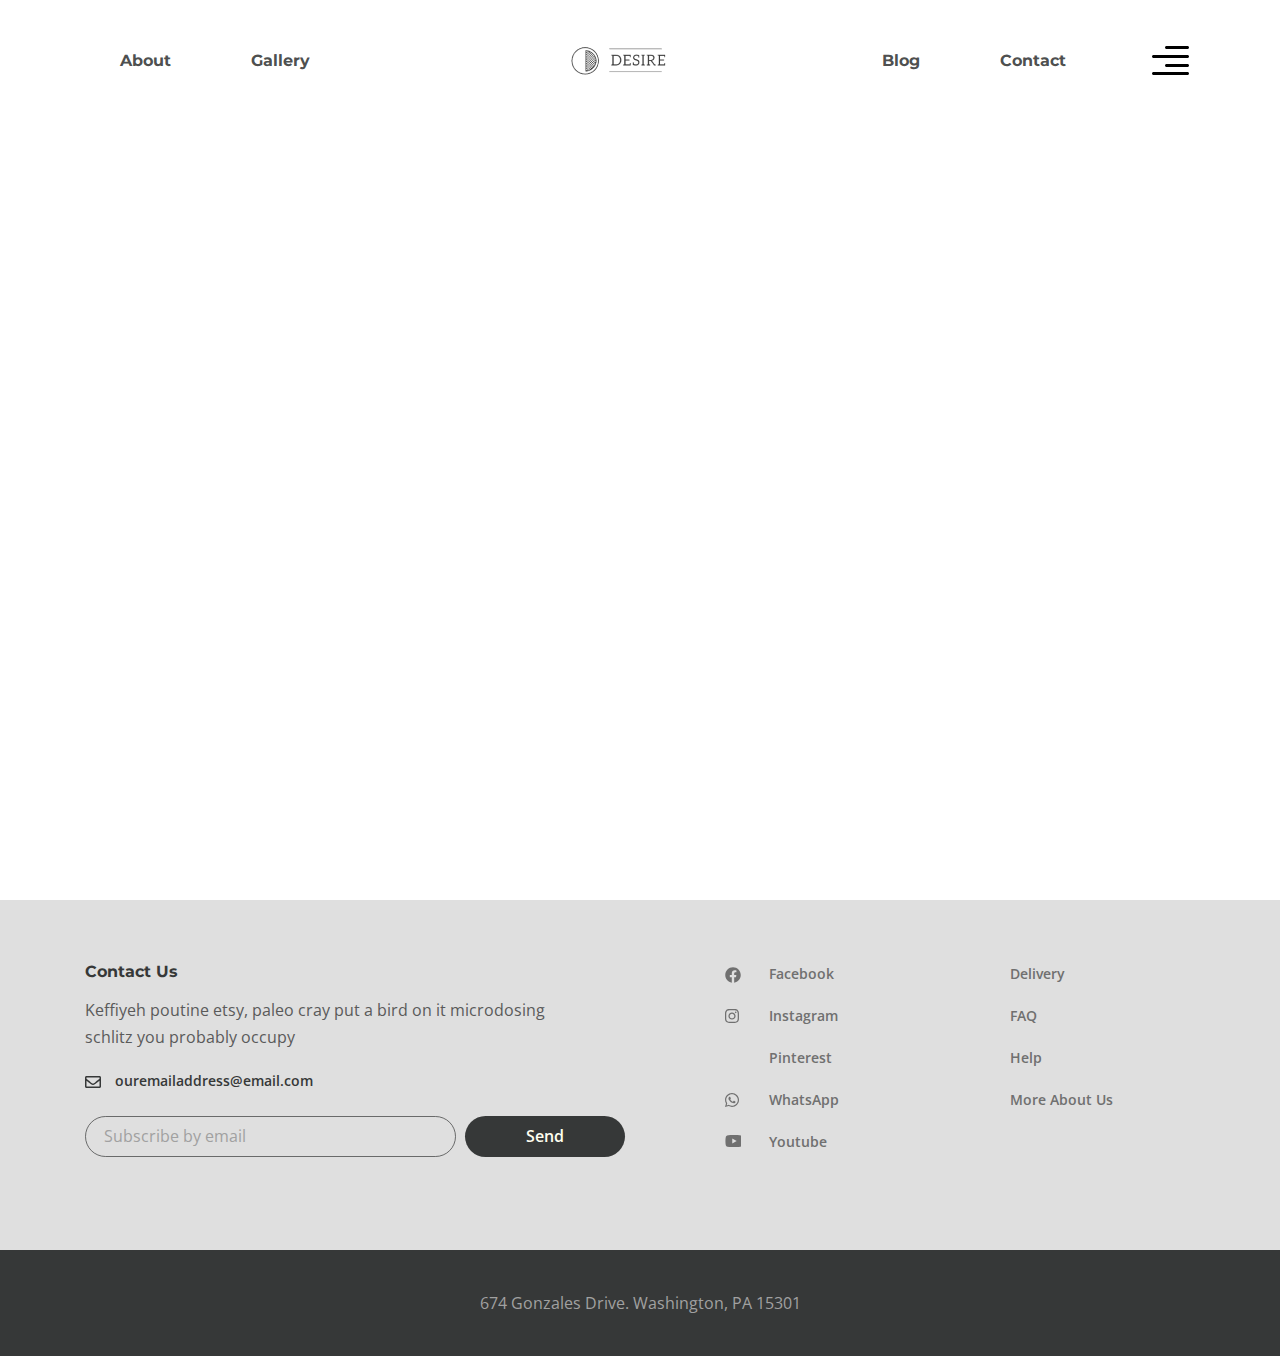
==== app/index.html @ 02b881cc "Фиксация 8 апреля 2021г" ====
<!DOCTYPE html>
<html lang="en">

<head>
  <meta charset="UTF-8">
  <meta name="viewport" content="width=device-width, initial-scale=1.0">
  <title>Document</title>
  <link rel="preconnect" href="https://fonts.gstatic.com">
  <link href="https://fonts.googleapis.com/css2?family=Montserrat:wght@700&family=Open+Sans:wght@400;600&display=swap"
    rel="stylesheet">
  <link rel="stylesheet" href="css/style.min.css">
</head>

<body>

  <div class="wrapper">
    <header class="header">
      <div class="container">
        <div class="header__inner">
          <nav class="menu">
            <ul class="menu__list">
              <li class="menu__list-item">
                <a class="menu__list-link href=""#">About</a>
              </li>
              <li class="menu__list-item">
                <a class="menu__list-link href=""#">Gallery</a>
              </li>
            </ul>
          </nav>
          <a class="logo" href="#">
            <img src="images/logo.png" alt="logo">
          </a>
          <nav class="menu">
            <ul class="menu__list">
              <li class="menu__list-item">
                <a class="menu__list-link href=""#">Blog</a>
              </li>
              <li class="menu__list-item">
                <a class="menu__list-link href=""#">Contact</a>
              </li>
            </ul>
          </nav>
          <button class="header__btn">
            <img src="images/icon_menu.svg" alt="icon menu">
          </button>
          <div class="rightside-menu">
          </div>
        </div>
      </div>
  </div>
  </header>

  <main class="main"></main>
  <footer class="footer">
    <div class="footer__content">
      <div class="container">
        <div class="footer__inner">
          <div class="footer__info">
            <h6 class="footer__info-title">
              Contact Us
            </h6>
            <p class="footer__info-text">
              Keffiyeh poutine etsy, paleo cray put a bird on it microdosing schlitz you probably occupy
            </p>
            <a class="footer__info-email" href="mailto:ouremailaddress@email.com">
              ouremailaddress@email.com
            </a>
            <form class="footer__form">
              <input class="footer__form-input" type="email" placeholder="Subscribe by email">
              <button class="footer__form-button" type="submit">Send</button>
            </form>
          </div>
          <ul class="footer__social">
            <li class="footer__social-item">
              <a class="footer__social-link footer__social-link--facebook" href="#">Facebook</a>
            </li>
            <li class="footer__social-item">
              <a class="footer__social-link footer__social-link--instagram" href="#">Instagram</a>
            </li>
            <li class="footer__social-item">
              <a class="footer__social-link footer__social-link--pinterest" href="#">Pinterest</a>
            </li>
            <li class="footer__social-item">
              <a class="footer__social-link footer__social-link--whatsapp" href="#">WhatsApp</a>
            </li>
            <li class="footer__social-item">
              <a class="footer__social-link footer__social-link--youtube" href="#">Youtube</a>
            </li>
          </ul>
          <nav class="footer__menu">
            <ul class="footer__menu-list">
              <li class="footer__menu-item">
                <a class="footer__menu-link" href="#">Delivery</a>
              </li>
              <li class="footer__menu-item">
                <a class="footer__menu-link" href="#">FAQ</a>
              </li>
              <li class="footer__menu-item">
                <a class="footer__menu-link" href="#">Help</a>
              </li>
              <li class="footer__menu-item">
                <a class="footer__menu-link" href="#">More About Us</a>
              </li>
            </ul>
          </nav>
        </div>
      </div>
    </div>
    <div class="footer__copyright">
      <div class="container">
        <p>
          674 Gonzales Drive. Washington, PA 15301
        </p>
      </div>
    </div>
  </footer>
  </div>

  <script src="js/main.min.js"></script>
</body>

</html>
---- app/css/style.min.css ----
.menu__list-link,.footer__info-title{font-family:'Montserrat', sans-serif;font-weight:700}html{-webkit-box-sizing:border-box;box-sizing:border-box}*,*::after,*::before{-webkit-box-sizing:inherit;box-sizing:inherit}ul[class],ol[class]{padding:0}body,h1,h2,h3,h4,h5,h6,p,ul,ol,li,figure,figcaption,blockquote,dl,dd{margin:0;font-size:inherit}ul[class]{list-style:none}img{max-width:100%;display:block}input,button,textarea,select{font:inherit}a{text-decoration:none}html,body{height:100%}body{font-family:'Open Sans', sans-serif;font-weight:400;font-size:16px;line-height:27px;color:#5a5a5a}.wrapper{display:-webkit-box;display:-ms-flexbox;display:flex;-webkit-box-orient:vertical;-webkit-box-direction:normal;-ms-flex-direction:column;flex-direction:column;min-height:100%}.main{-webkit-box-flex:1;-ms-flex:1 0 auto;flex:1 0 auto}.footer{-webkit-box-flex:0;-ms-flex:0 0 auto;flex:0 0 auto}.container{max-width:1140px;margin:0 auto;padding:0 15px}.header__inner{display:-webkit-box;display:-ms-flexbox;display:flex;-webkit-box-pack:justify;-ms-flex-pack:justify;justify-content:space-between;-webkit-box-align:center;-ms-flex-align:center;align-items:center;height:120px}.header__btn{background-color:transparent;border:none;cursor:pointer}.logo{margin:0 auto}.menu{padding-right:35px}.menu__list{display:-webkit-box;display:-ms-flexbox;display:flex}.menu__list-item{padding-left:35px;padding-right:45px}.menu__list-link{color:rgba(54,56,56,0.9);font-size:16px;line-height:22px}.footer__content{color:#5a5a5a;background-color:#DFDFDF;padding:60px 0 80px}.footer__inner{display:-webkit-box;display:-ms-flexbox;display:flex;-webkit-box-pack:justify;-ms-flex-pack:justify;justify-content:space-between}.footer__info{width:540px}.footer__info-title{color:#363838;margin-bottom:14px;line-height:23px}.footer__info-text{margin-bottom:16px;max-width:475px}.footer__info-email{font-weight:600;font-size:14px;color:#363838;margin-bottom:22px;padding-left:30px;display:inline-block;position:relative}.footer__info-email::before{position:absolute;content:'';background-image:url(../images/envelope.svg);background-repeat:no-repeat;top:9px;left:0;width:16px;height:16px}.footer__form{display:-webkit-box;display:-ms-flexbox;display:flex}.footer__form-input{padding:6px 10px 6px 18px;border-radius:21px;background-color:transparent;border:1px solid rgba(54,56,56,0.7);width:100%}.footer__form-input::-webkit-input-placeholder{font-family:'Open Sans' , sans-serif;font-weight:400;font-style:16px;line-height:27px;color:#a1a1a1}.footer__form-input::-moz-placeholder{font-family:'Open Sans' , sans-serif;font-weight:400;font-style:16px;line-height:27px;color:#a1a1a1}.footer__form-input:-ms-input-placeholder{font-family:'Open Sans' , sans-serif;font-weight:400;font-style:16px;line-height:27px;color:#a1a1a1}.footer__form-input::-ms-input-placeholder{font-family:'Open Sans' , sans-serif;font-weight:400;font-style:16px;line-height:27px;color:#a1a1a1}.footer__form-input::placeholder{font-family:'Open Sans' , sans-serif;font-weight:400;font-style:16px;line-height:27px;color:#a1a1a1}.footer__form-button{background-color:#363838;border:none;color:#FFFFF0;border-radius:21px;font-weight:600;padding:6px 12px;min-width:160px;margin-left:9px;cursor:pointer}.footer__social{width:125px;margin-right:auto;margin-left:100px}.footer__social-item,.footer__menu-item{margin-bottom:15px;font-weight:600;font-size:14px;color:#707070}.footer__social-link,.footer__menu-link{color:#707070}.footer__social-link{padding-left:44px;position:relative}.footer__social-link::before{position:absolute;content:'';left:0;top:3px;width:16px;height:16px;background-repeat:no-repeat}.footer__social-link--facebook::before{background-image:url(../images/facebook.svg)}.footer__social-link--instagram::before{background-image:url(../images/instagram.svg)}.footer__social-link--pinterest::before{background-image:url(../images/pinterest.svg)}.footer__social-link--whatsapp::before{background-image:url(../images/whatsapp.svg)}.footer__social-link--youtube::before{background-image:url(../images/youtube.svg)}.footer__menu{margin-right:60px;width:125px}.footer__copyright{background-color:#363838;color:#a1a1a1;text-align:center;padding:42px 0px 41px;margin-bottom:14px;line-height:23px}
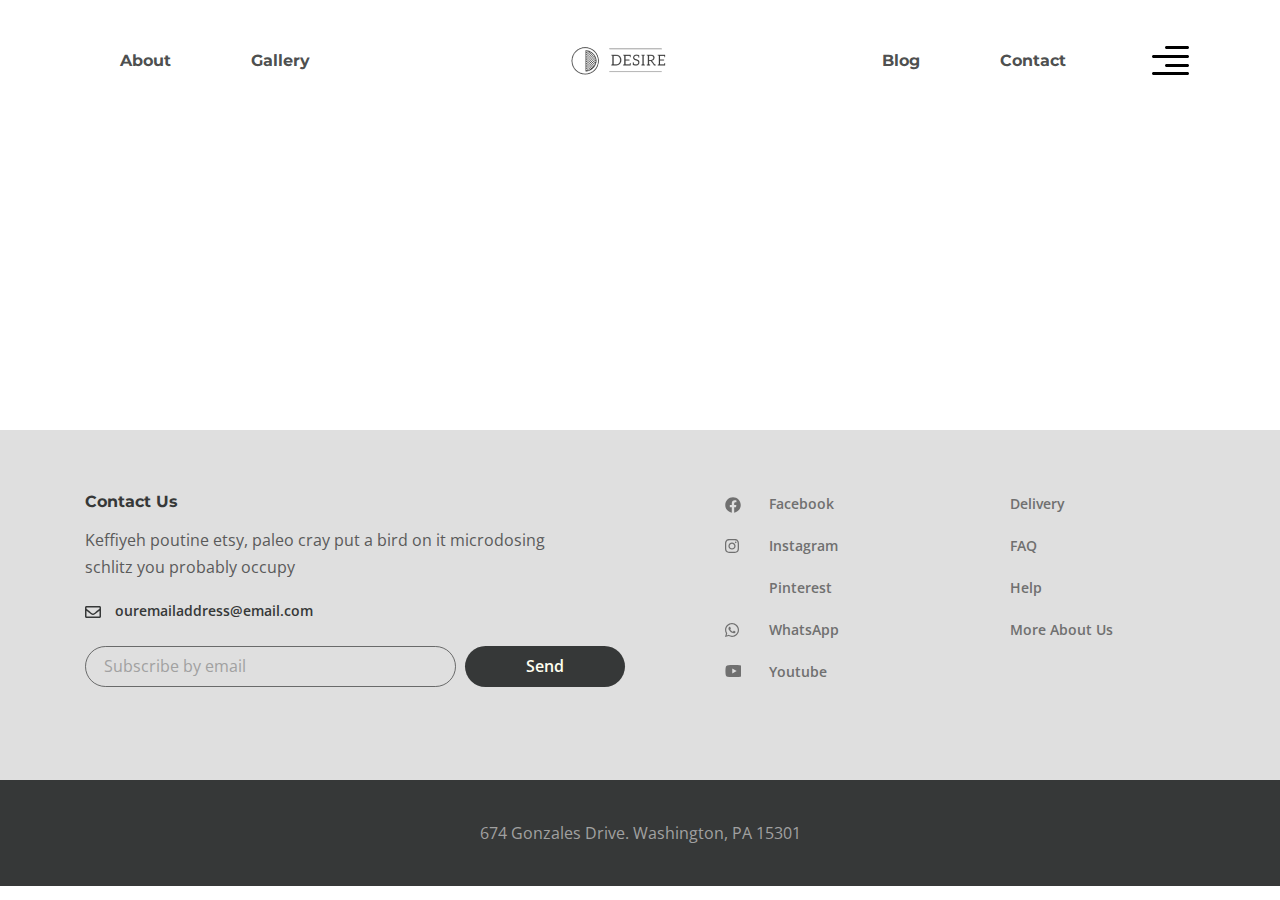
==== commit fa45b181: "Пошел сидеть с детьми" ====
--- a/app/index.html
+++ b/app/index.html
@@ -43,80 +43,97 @@
           <button class="header__btn">
             <img src="images/icon_menu.svg" alt="icon menu">
           </button>
-          <div class="rightside-menu">
+          <div class="rightside-menu rightside-menu--close">
+            <button class="rightside-menu__close">
+              <img src="images/Close.svg" alt="">
+            </button>
+            <div class="rightside-menu__content">
+              <a class="rightside-menu__logo" href="">
+                <img src="/images/logo-big.png" alt="">
+              </a>
+              <h4 class="rightside-menu__title">
+                Furniture for life
+              </h4>
+              <p class="rightside-menu__text">
+                Sustainable hot chicken skateboard, dreamcatcher meggings actually squid. Slow-carb everyday carry +1
+                art party microdosing, put a bird on it brooklyn
+              </p>
+              <img class="rightside-menu__image" src="images/rightside-img-armchair.jpg" alt="images">
+            </div>
           </div>
         </div>
       </div>
-  </div>
-  </header>
 
-  <main class="main"></main>
-  <footer class="footer">
-    <div class="footer__content">
-      <div class="container">
-        <div class="footer__inner">
-          <div class="footer__info">
-            <h6 class="footer__info-title">
-              Contact Us
-            </h6>
-            <p class="footer__info-text">
-              Keffiyeh poutine etsy, paleo cray put a bird on it microdosing schlitz you probably occupy
-            </p>
-            <a class="footer__info-email" href="mailto:ouremailaddress@email.com">
-              ouremailaddress@email.com
-            </a>
-            <form class="footer__form">
-              <input class="footer__form-input" type="email" placeholder="Subscribe by email">
-              <button class="footer__form-button" type="submit">Send</button>
-            </form>
-          </div>
-          <ul class="footer__social">
-            <li class="footer__social-item">
-              <a class="footer__social-link footer__social-link--facebook" href="#">Facebook</a>
-            </li>
-            <li class="footer__social-item">
-              <a class="footer__social-link footer__social-link--instagram" href="#">Instagram</a>
-            </li>
-            <li class="footer__social-item">
-              <a class="footer__social-link footer__social-link--pinterest" href="#">Pinterest</a>
-            </li>
-            <li class="footer__social-item">
-              <a class="footer__social-link footer__social-link--whatsapp" href="#">WhatsApp</a>
-            </li>
-            <li class="footer__social-item">
-              <a class="footer__social-link footer__social-link--youtube" href="#">Youtube</a>
-            </li>
-          </ul>
-          <nav class="footer__menu">
-            <ul class="footer__menu-list">
-              <li class="footer__menu-item">
-                <a class="footer__menu-link" href="#">Delivery</a>
+    </header>
+
+    <main class="main"></main>
+    <footer class="footer">
+      <div class="footer__content">
+        <div class="container">
+          <div class="footer__inner">
+            <div class="footer__info">
+              <h6 class="footer__info-title">
+                Contact Us
+              </h6>
+              <p class="footer__info-text">
+                Keffiyeh poutine etsy, paleo cray put a bird on it microdosing schlitz you probably occupy
+              </p>
+              <a class="footer__info-email" href="mailto:ouremailaddress@email.com">
+                ouremailaddress@email.com
+              </a>
+              <form class="footer__form">
+                <input class="footer__form-input" type="email" placeholder="Subscribe by email">
+                <button class="footer__form-button" type="submit">Send</button>
+              </form>
+            </div>
+            <ul class="footer__social">
+              <li class="footer__social-item">
+                <a class="footer__social-link footer__social-link--facebook" href="#">Facebook</a>
               </li>
-              <li class="footer__menu-item">
-                <a class="footer__menu-link" href="#">FAQ</a>
+              <li class="footer__social-item">
+                <a class="footer__social-link footer__social-link--instagram" href="#">Instagram</a>
               </li>
-              <li class="footer__menu-item">
-                <a class="footer__menu-link" href="#">Help</a>
+              <li class="footer__social-item">
+                <a class="footer__social-link footer__social-link--pinterest" href="#">Pinterest</a>
               </li>
-              <li class="footer__menu-item">
-                <a class="footer__menu-link" href="#">More About Us</a>
+              <li class="footer__social-item">
+                <a class="footer__social-link footer__social-link--whatsapp" href="#">WhatsApp</a>
+              </li>
+              <li class="footer__social-item">
+                <a class="footer__social-link footer__social-link--youtube" href="#">Youtube</a>
               </li>
             </ul>
-          </nav>
+            <nav class="footer__menu">
+              <ul class="footer__menu-list">
+                <li class="footer__menu-item">
+                  <a class="footer__menu-link" href="#">Delivery</a>
+                </li>
+                <li class="footer__menu-item">
+                  <a class="footer__menu-link" href="#">FAQ</a>
+                </li>
+                <li class="footer__menu-item">
+                  <a class="footer__menu-link" href="#">Help</a>
+                </li>
+                <li class="footer__menu-item">
+                  <a class="footer__menu-link" href="#">More About Us</a>
+                </li>
+              </ul>
+            </nav>
+          </div>
         </div>
       </div>
-    </div>
-    <div class="footer__copyright">
-      <div class="container">
-        <p>
-          674 Gonzales Drive. Washington, PA 15301
-        </p>
+      <div class="footer__copyright">
+        <div class="container">
+          <p>
+            674 Gonzales Drive. Washington, PA 15301
+          </p>
+        </div>
       </div>
-    </div>
-  </footer>
+    </footer>
   </div>
 
   <script src="js/main.min.js"></script>
+  </div>
 </body>
 
 </html>--- a/app/css/style.min.css
+++ b/app/css/style.min.css
@@ -1 +1 @@
-.menu__list-link,.footer__info-title{font-family:'Montserrat', sans-serif;font-weight:700}html{-webkit-box-sizing:border-box;box-sizing:border-box}*,*::after,*::before{-webkit-box-sizing:inherit;box-sizing:inherit}ul[class],ol[class]{padding:0}body,h1,h2,h3,h4,h5,h6,p,ul,ol,li,figure,figcaption,blockquote,dl,dd{margin:0;font-size:inherit}ul[class]{list-style:none}img{max-width:100%;display:block}input,button,textarea,select{font:inherit}a{text-decoration:none}html,body{height:100%}body{font-family:'Open Sans', sans-serif;font-weight:400;font-size:16px;line-height:27px;color:#5a5a5a}.wrapper{display:-webkit-box;display:-ms-flexbox;display:flex;-webkit-box-orient:vertical;-webkit-box-direction:normal;-ms-flex-direction:column;flex-direction:column;min-height:100%}.main{-webkit-box-flex:1;-ms-flex:1 0 auto;flex:1 0 auto}.footer{-webkit-box-flex:0;-ms-flex:0 0 auto;flex:0 0 auto}.container{max-width:1140px;margin:0 auto;padding:0 15px}.header__inner{display:-webkit-box;display:-ms-flexbox;display:flex;-webkit-box-pack:justify;-ms-flex-pack:justify;justify-content:space-between;-webkit-box-align:center;-ms-flex-align:center;align-items:center;height:120px}.header__btn{background-color:transparent;border:none;cursor:pointer}.logo{margin:0 auto}.menu{padding-right:35px}.menu__list{display:-webkit-box;display:-ms-flexbox;display:flex}.menu__list-item{padding-left:35px;padding-right:45px}.menu__list-link{color:rgba(54,56,56,0.9);font-size:16px;line-height:22px}.footer__content{color:#5a5a5a;background-color:#DFDFDF;padding:60px 0 80px}.footer__inner{display:-webkit-box;display:-ms-flexbox;display:flex;-webkit-box-pack:justify;-ms-flex-pack:justify;justify-content:space-between}.footer__info{width:540px}.footer__info-title{color:#363838;margin-bottom:14px;line-height:23px}.footer__info-text{margin-bottom:16px;max-width:475px}.footer__info-email{font-weight:600;font-size:14px;color:#363838;margin-bottom:22px;padding-left:30px;display:inline-block;position:relative}.footer__info-email::before{position:absolute;content:'';background-image:url(../images/envelope.svg);background-repeat:no-repeat;top:9px;left:0;width:16px;height:16px}.footer__form{display:-webkit-box;display:-ms-flexbox;display:flex}.footer__form-input{padding:6px 10px 6px 18px;border-radius:21px;background-color:transparent;border:1px solid rgba(54,56,56,0.7);width:100%}.footer__form-input::-webkit-input-placeholder{font-family:'Open Sans' , sans-serif;font-weight:400;font-style:16px;line-height:27px;color:#a1a1a1}.footer__form-input::-moz-placeholder{font-family:'Open Sans' , sans-serif;font-weight:400;font-style:16px;line-height:27px;color:#a1a1a1}.footer__form-input:-ms-input-placeholder{font-family:'Open Sans' , sans-serif;font-weight:400;font-style:16px;line-height:27px;color:#a1a1a1}.footer__form-input::-ms-input-placeholder{font-family:'Open Sans' , sans-serif;font-weight:400;font-style:16px;line-height:27px;color:#a1a1a1}.footer__form-input::placeholder{font-family:'Open Sans' , sans-serif;font-weight:400;font-style:16px;line-height:27px;color:#a1a1a1}.footer__form-button{background-color:#363838;border:none;color:#FFFFF0;border-radius:21px;font-weight:600;padding:6px 12px;min-width:160px;margin-left:9px;cursor:pointer}.footer__social{width:125px;margin-right:auto;margin-left:100px}.footer__social-item,.footer__menu-item{margin-bottom:15px;font-weight:600;font-size:14px;color:#707070}.footer__social-link,.footer__menu-link{color:#707070}.footer__social-link{padding-left:44px;position:relative}.footer__social-link::before{position:absolute;content:'';left:0;top:3px;width:16px;height:16px;background-repeat:no-repeat}.footer__social-link--facebook::before{background-image:url(../images/facebook.svg)}.footer__social-link--instagram::before{background-image:url(../images/instagram.svg)}.footer__social-link--pinterest::before{background-image:url(../images/pinterest.svg)}.footer__social-link--whatsapp::before{background-image:url(../images/whatsapp.svg)}.footer__social-link--youtube::before{background-image:url(../images/youtube.svg)}.footer__menu{margin-right:60px;width:125px}.footer__copyright{background-color:#363838;color:#a1a1a1;text-align:center;padding:42px 0px 41px;margin-bottom:14px;line-height:23px}
+.menu__list-link,.footer__info-title,.rightside-menu__title{font-family:'Montserrat', sans-serif;font-weight:700}html{-webkit-box-sizing:border-box;box-sizing:border-box}*,*::after,*::before{-webkit-box-sizing:inherit;box-sizing:inherit}ul[class],ol[class]{padding:0}body,h1,h2,h3,h4,h5,h6,p,ul,ol,li,figure,figcaption,blockquote,dl,dd{margin:0;font-size:inherit}ul[class]{list-style:none}img{max-width:100%;display:block}input,button,textarea,select{font:inherit}a{text-decoration:none}html,body{height:100%}body{font-family:'Open Sans', sans-serif;font-weight:400;font-size:16px;line-height:27px;color:#5a5a5a;overflow-x:hidden;min-width:320px}.wrapper{display:-webkit-box;display:-ms-flexbox;display:flex;-webkit-box-orient:vertical;-webkit-box-direction:normal;-ms-flex-direction:column;flex-direction:column;min-height:100%}.main{-webkit-box-flex:1;-ms-flex:1 0 auto;flex:1 0 auto}.footer{-webkit-box-flex:0;-ms-flex:0 0 auto;flex:0 0 auto}.container{max-width:1140px;margin:0 auto;padding:0 15px}.header__inner{display:-webkit-box;display:-ms-flexbox;display:flex;-webkit-box-pack:justify;-ms-flex-pack:justify;justify-content:space-between;-webkit-box-align:center;-ms-flex-align:center;align-items:center;height:120px}.header__btn{background-color:transparent;border:none;cursor:pointer}.logo{margin:0 auto}.menu{padding-right:35px}.menu__list{display:-webkit-box;display:-ms-flexbox;display:flex}.menu__list-item{padding-left:35px;padding-right:45px}.menu__list-link{color:rgba(54,56,56,0.9);font-size:16px;line-height:22px}.footer__content{color:#5a5a5a;background-color:#DFDFDF;padding:60px 0 80px}.footer__inner{display:-webkit-box;display:-ms-flexbox;display:flex;-webkit-box-pack:justify;-ms-flex-pack:justify;justify-content:space-between}.footer__info{width:540px}.footer__info-title{color:#363838;margin-bottom:14px;line-height:23px}.footer__info-text{margin-bottom:16px;max-width:475px}.footer__info-email{font-weight:600;font-size:14px;color:#363838;margin-bottom:22px;padding-left:30px;display:inline-block;position:relative}.footer__info-email::before{position:absolute;content:'';background-image:url(../images/envelope.svg);background-repeat:no-repeat;top:9px;left:0;width:16px;height:16px}.footer__form{display:-webkit-box;display:-ms-flexbox;display:flex}.footer__form-input{padding:6px 10px 6px 18px;border-radius:21px;background-color:transparent;border:1px solid rgba(54,56,56,0.7);width:100%}.footer__form-input::-webkit-input-placeholder{font-family:'Open Sans' , sans-serif;font-weight:400;font-style:16px;line-height:27px;color:#a1a1a1}.footer__form-input::-moz-placeholder{font-family:'Open Sans' , sans-serif;font-weight:400;font-style:16px;line-height:27px;color:#a1a1a1}.footer__form-input:-ms-input-placeholder{font-family:'Open Sans' , sans-serif;font-weight:400;font-style:16px;line-height:27px;color:#a1a1a1}.footer__form-input::-ms-input-placeholder{font-family:'Open Sans' , sans-serif;font-weight:400;font-style:16px;line-height:27px;color:#a1a1a1}.footer__form-input::placeholder{font-family:'Open Sans' , sans-serif;font-weight:400;font-style:16px;line-height:27px;color:#a1a1a1}.footer__form-button{background-color:#363838;border:none;color:#FFFFF0;border-radius:21px;font-weight:600;padding:6px 12px;min-width:160px;margin-left:9px;cursor:pointer}.footer__social{width:125px;margin-right:auto;margin-left:100px}.footer__social-item,.footer__menu-item{margin-bottom:15px;font-weight:600;font-size:14px;color:#707070}.footer__social-link,.footer__menu-link{color:#707070}.footer__social-link{padding-left:44px;position:relative}.footer__social-link::before{position:absolute;content:'';left:0;top:3px;width:16px;height:16px;background-repeat:no-repeat}.footer__social-link--facebook::before{background-image:url(../images/facebook.svg)}.footer__social-link--instagram::before{background-image:url(../images/instagram.svg)}.footer__social-link--pinterest::before{background-image:url(../images/pinterest.svg)}.footer__social-link--whatsapp::before{background-image:url(../images/whatsapp.svg)}.footer__social-link--youtube::before{background-image:url(../images/youtube.svg)}.footer__menu{margin-right:60px;width:125px}.footer__copyright{background-color:#363838;color:#a1a1a1;text-align:center;padding:42px 0px 41px;margin-bottom:14px;line-height:23px}.rightside-menu{position:absolute;right:0;top:0;bottom:0;max-width:694px;width:100%;background-color:#fff;padding-top:40px}.rightside-menu.rightside-menu--close{-webkit-transform:translateX(100%);-ms-transform:translateX(100%);transform:translateX(100%)}.rightside-menu__close{background-color:transparent;border:none;padding:0;cursor:pointer;margin-left:50px;margin-bottom:60px}.rightside-menu__content{text-align:center;max-width:485px;margin:0 auto}.rightside-menu__logo{display:inline-block;margin-bottom:40px}.rightside-menu__title{color:#363838;font-size:36px;line-height:51px}.rightside-menu__text{margin-bottom:75px}.rightside-menu__image{max-width:485px}
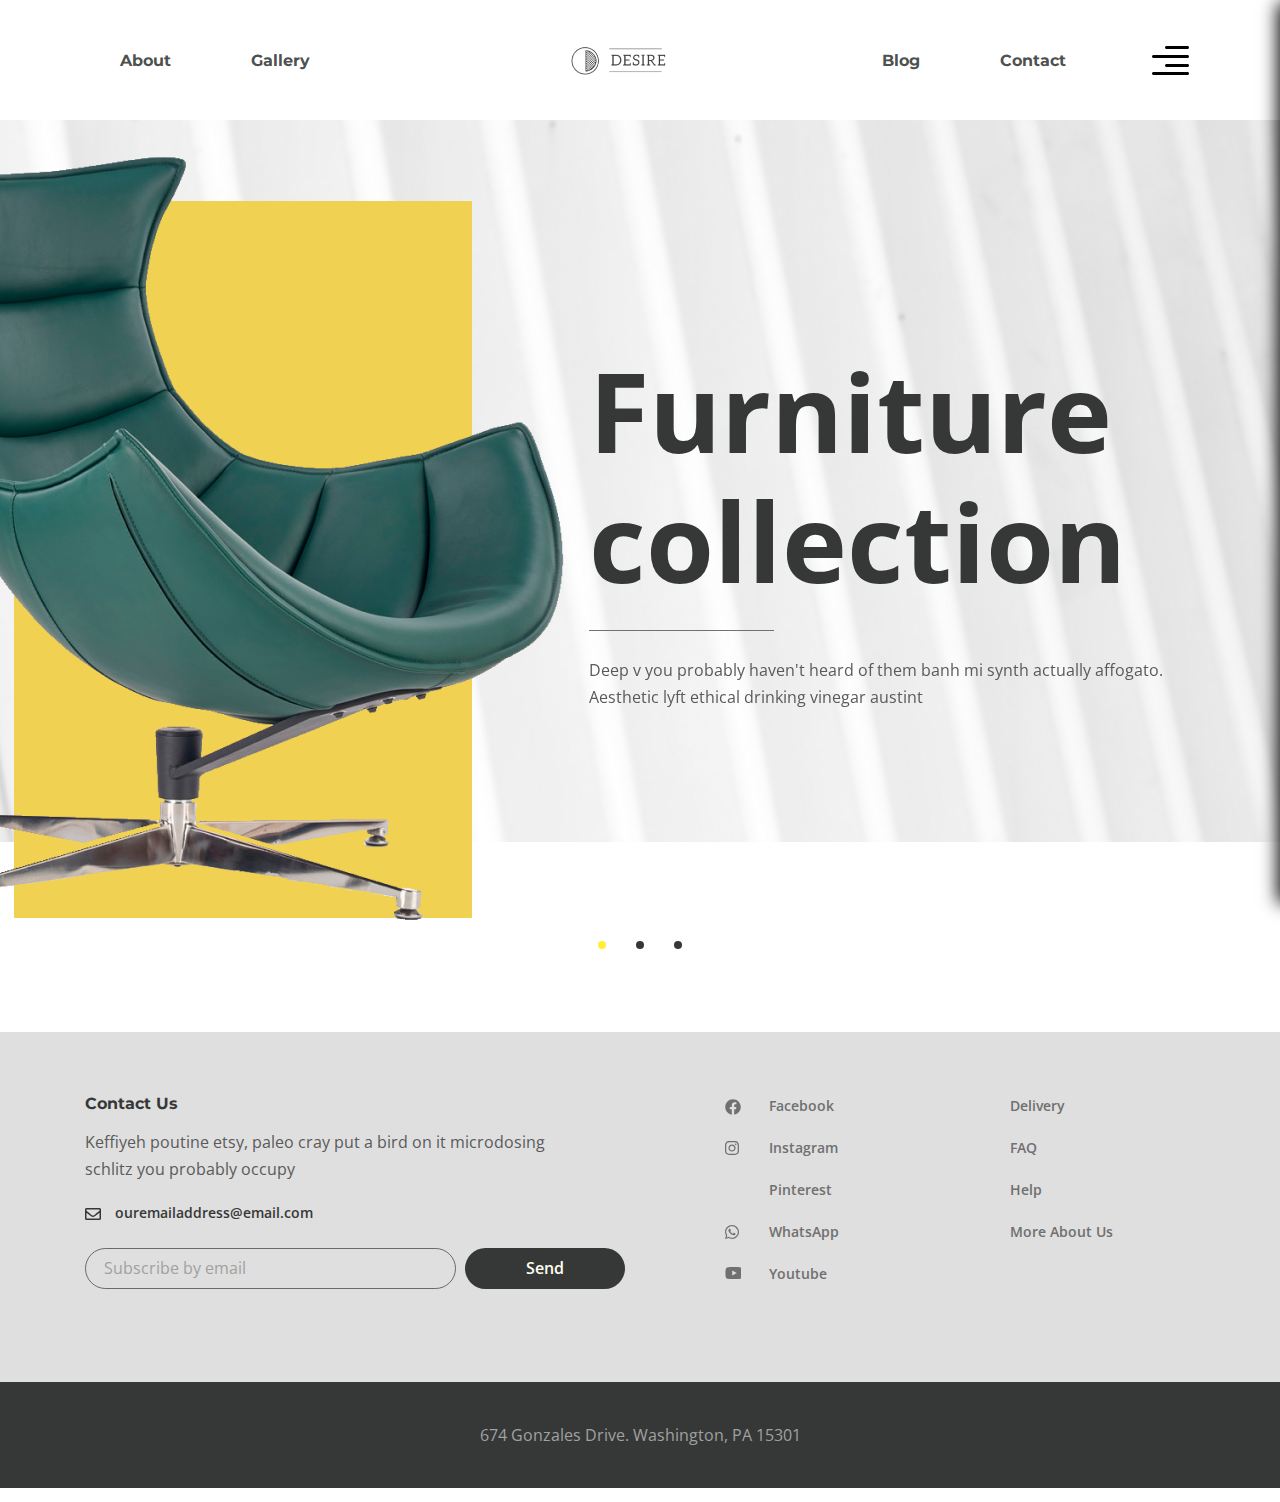
==== commit 153d9be5: "Блок top со слайдером" ====
--- a/app/index.html
+++ b/app/index.html
@@ -58,7 +58,7 @@
                 Sustainable hot chicken skateboard, dreamcatcher meggings actually squid. Slow-carb everyday carry +1
                 art party microdosing, put a bird on it brooklyn
               </p>
-              <img class="rightside-menu__image" src="images/rightside-img-armchair.jpg" alt="images">
+              <img class="rightside-menu__image" src="images/content/rightside-img-armchair.jpg" alt="images">
             </div>
           </div>
         </div>
@@ -66,7 +66,62 @@
 
     </header>
 
-    <main class="main"></main>
+    <main class="main">
+      <section class="top">
+        <!-- <div class="container"> -->
+        <div class="top__inner">
+          <div class="top__slider">
+
+            <div class="top__slider-item">
+
+              <img class="top__slider-img" src="images/content/Slider-img.png" alt="images">
+              <div class="top__slider-info">
+                <h2 class="top__slider-title">
+                  Furniture collection
+                </h2>
+                <p class="top__slider-text">
+                  Deep v you probably haven't heard of them banh mi synth actually affogato. Aesthetic lyft ethical
+                  drinking vinegar austint
+                </p>
+
+              </div>
+            </div>
+
+            <div class="top__slider-item">
+
+              <img class="top__slider-img" src="images/content/Slider-img.png" alt="images">
+              <div class="top__slider-info">
+                <h2 class="top__slider-title">
+                  Furniture collection
+                </h2>
+                <p class="top__slider-text">
+                  Deep v you probably haven't heard of them banh mi synth actually affogato. Aesthetic lyft ethical
+                  drinking vinegar austint
+                </p>
+
+              </div>
+            </div>
+
+            <div class="top__slider-item">
+
+              <img class="top__slider-img" src="images/content/Slider-img.png" alt="images">
+              <div class="top__slider-info">
+                <h2 class="top__slider-title">
+                  Furniture collection
+                </h2>
+                <p class="top__slider-text">
+                  Deep v you probably haven't heard of them banh mi synth actually affogato. Aesthetic lyft ethical
+                  drinking vinegar austint
+                </p>
+
+              </div>
+            </div>
+
+          </div>
+        </div>
+        <!-- </div> -->
+      </section>
+    </main>
     <footer class="footer">
       <div class="footer__content">
         <div class="container">
--- a/app/css/style.min.css
+++ b/app/css/style.min.css
@@ -1 +1 @@
-.menu__list-link,.footer__info-title,.rightside-menu__title{font-family:'Montserrat', sans-serif;font-weight:700}html{-webkit-box-sizing:border-box;box-sizing:border-box}*,*::after,*::before{-webkit-box-sizing:inherit;box-sizing:inherit}ul[class],ol[class]{padding:0}body,h1,h2,h3,h4,h5,h6,p,ul,ol,li,figure,figcaption,blockquote,dl,dd{margin:0;font-size:inherit}ul[class]{list-style:none}img{max-width:100%;display:block}input,button,textarea,select{font:inherit}a{text-decoration:none}html,body{height:100%}body{font-family:'Open Sans', sans-serif;font-weight:400;font-size:16px;line-height:27px;color:#5a5a5a;overflow-x:hidden;min-width:320px}.wrapper{display:-webkit-box;display:-ms-flexbox;display:flex;-webkit-box-orient:vertical;-webkit-box-direction:normal;-ms-flex-direction:column;flex-direction:column;min-height:100%}.main{-webkit-box-flex:1;-ms-flex:1 0 auto;flex:1 0 auto}.footer{-webkit-box-flex:0;-ms-flex:0 0 auto;flex:0 0 auto}.container{max-width:1140px;margin:0 auto;padding:0 15px}.header__inner{display:-webkit-box;display:-ms-flexbox;display:flex;-webkit-box-pack:justify;-ms-flex-pack:justify;justify-content:space-between;-webkit-box-align:center;-ms-flex-align:center;align-items:center;height:120px}.header__btn{background-color:transparent;border:none;cursor:pointer}.logo{margin:0 auto}.menu{padding-right:35px}.menu__list{display:-webkit-box;display:-ms-flexbox;display:flex}.menu__list-item{padding-left:35px;padding-right:45px}.menu__list-link{color:rgba(54,56,56,0.9);font-size:16px;line-height:22px}.footer__content{color:#5a5a5a;background-color:#DFDFDF;padding:60px 0 80px}.footer__inner{display:-webkit-box;display:-ms-flexbox;display:flex;-webkit-box-pack:justify;-ms-flex-pack:justify;justify-content:space-between}.footer__info{width:540px}.footer__info-title{color:#363838;margin-bottom:14px;line-height:23px}.footer__info-text{margin-bottom:16px;max-width:475px}.footer__info-email{font-weight:600;font-size:14px;color:#363838;margin-bottom:22px;padding-left:30px;display:inline-block;position:relative}.footer__info-email::before{position:absolute;content:'';background-image:url(../images/envelope.svg);background-repeat:no-repeat;top:9px;left:0;width:16px;height:16px}.footer__form{display:-webkit-box;display:-ms-flexbox;display:flex}.footer__form-input{padding:6px 10px 6px 18px;border-radius:21px;background-color:transparent;border:1px solid rgba(54,56,56,0.7);width:100%}.footer__form-input::-webkit-input-placeholder{font-family:'Open Sans' , sans-serif;font-weight:400;font-style:16px;line-height:27px;color:#a1a1a1}.footer__form-input::-moz-placeholder{font-family:'Open Sans' , sans-serif;font-weight:400;font-style:16px;line-height:27px;color:#a1a1a1}.footer__form-input:-ms-input-placeholder{font-family:'Open Sans' , sans-serif;font-weight:400;font-style:16px;line-height:27px;color:#a1a1a1}.footer__form-input::-ms-input-placeholder{font-family:'Open Sans' , sans-serif;font-weight:400;font-style:16px;line-height:27px;color:#a1a1a1}.footer__form-input::placeholder{font-family:'Open Sans' , sans-serif;font-weight:400;font-style:16px;line-height:27px;color:#a1a1a1}.footer__form-button{background-color:#363838;border:none;color:#FFFFF0;border-radius:21px;font-weight:600;padding:6px 12px;min-width:160px;margin-left:9px;cursor:pointer}.footer__social{width:125px;margin-right:auto;margin-left:100px}.footer__social-item,.footer__menu-item{margin-bottom:15px;font-weight:600;font-size:14px;color:#707070}.footer__social-link,.footer__menu-link{color:#707070}.footer__social-link{padding-left:44px;position:relative}.footer__social-link::before{position:absolute;content:'';left:0;top:3px;width:16px;height:16px;background-repeat:no-repeat}.footer__social-link--facebook::before{background-image:url(../images/facebook.svg)}.footer__social-link--instagram::before{background-image:url(../images/instagram.svg)}.footer__social-link--pinterest::before{background-image:url(../images/pinterest.svg)}.footer__social-link--whatsapp::before{background-image:url(../images/whatsapp.svg)}.footer__social-link--youtube::before{background-image:url(../images/youtube.svg)}.footer__menu{margin-right:60px;width:125px}.footer__copyright{background-color:#363838;color:#a1a1a1;text-align:center;padding:42px 0px 41px;margin-bottom:14px;line-height:23px}.rightside-menu{position:absolute;right:0;top:0;bottom:0;max-width:694px;width:100%;background-color:#fff;padding-top:40px}.rightside-menu.rightside-menu--close{-webkit-transform:translateX(100%);-ms-transform:translateX(100%);transform:translateX(100%)}.rightside-menu__close{background-color:transparent;border:none;padding:0;cursor:pointer;margin-left:50px;margin-bottom:60px}.rightside-menu__content{text-align:center;max-width:485px;margin:0 auto}.rightside-menu__logo{display:inline-block;margin-bottom:40px}.rightside-menu__title{color:#363838;font-size:36px;line-height:51px}.rightside-menu__text{margin-bottom:75px}.rightside-menu__image{max-width:485px}
+.menu__list-link,.footer__info-title,.rightside-menu__title{font-family:'Montserrat', sans-serif;font-weight:700}html{-webkit-box-sizing:border-box;box-sizing:border-box}*,*::after,*::before{-webkit-box-sizing:inherit;box-sizing:inherit}ul[class],ol[class]{padding:0}body,h1,h2,h3,h4,h5,h6,p,ul,ol,li,figure,figcaption,blockquote,dl,dd{margin:0;font-size:inherit}ul[class]{list-style:none}img{max-width:100%;display:block}input,button,textarea,select{font:inherit}a{text-decoration:none}.slick-slider{position:relative;display:block;-webkit-box-sizing:border-box;box-sizing:border-box;-webkit-touch-callout:none;-webkit-user-select:none;-moz-user-select:none;-ms-user-select:none;user-select:none;-ms-touch-action:pan-y;touch-action:pan-y;-webkit-tap-highlight-color:transparent}.slick-list{position:relative;overflow:hidden;display:block;margin:0;padding:0}.slick-list:focus{outline:none}.slick-list.dragging{cursor:pointer;cursor:hand}.slick-slider .slick-track,.slick-slider .slick-list{-webkit-transform:translate3d(0, 0, 0);-ms-transform:translate3d(0, 0, 0);transform:translate3d(0, 0, 0)}.slick-track{position:relative;left:0;top:0;display:block;margin-left:auto;margin-right:auto}.slick-track:before,.slick-track:after{content:"";display:table}.slick-track:after{clear:both}.slick-loading .slick-track{visibility:hidden}.slick-slide{float:left;height:100%;min-height:1px;display:none}[dir="rtl"] .slick-slide{float:right}.slick-slide img{display:block}.slick-slide.slick-loading img{display:none}.slick-slide.dragging img{pointer-events:none}.slick-initialized .slick-slide{display:block}.slick-loading .slick-slide{visibility:hidden}.slick-vertical .slick-slide{display:block;height:auto;border:1px solid transparent}.slick-arrow.slick-hidden{display:none}html,body{height:100%}body{font-family:'Open Sans', sans-serif;font-weight:400;font-size:16px;line-height:27px;color:#5a5a5a;overflow-x:hidden;min-width:320px}.wrapper{display:-webkit-box;display:-ms-flexbox;display:flex;-webkit-box-orient:vertical;-webkit-box-direction:normal;-ms-flex-direction:column;flex-direction:column;min-height:100%}.main{-webkit-box-flex:1;-ms-flex:1 0 auto;flex:1 0 auto}.footer{-webkit-box-flex:0;-ms-flex:0 0 auto;flex:0 0 auto}.container{max-width:1140px;margin:0 auto;padding:0 15px}.slick-dots{display:-webkit-box;display:-ms-flexbox;display:flex;-webkit-box-pack:center;-ms-flex-pack:center;justify-content:center;-webkit-box-align:center;-ms-flex-align:center;align-items:center}.slick-dots li{margin:0 15px}.slick-dots li.slick-active button{background-color:#FFEF35;border:none}.slick-dots button{background-color:#363838;border:none;width:8px;height:8px;border-radius:50%;padding:0;font-size:0}.header__inner{display:-webkit-box;display:-ms-flexbox;display:flex;-webkit-box-pack:justify;-ms-flex-pack:justify;justify-content:space-between;-webkit-box-align:center;-ms-flex-align:center;align-items:center;height:120px}.header__btn{background-color:transparent;border:none;cursor:pointer}.logo{margin:0 auto}.menu{padding-right:35px}.menu__list{display:-webkit-box;display:-ms-flexbox;display:flex}.menu__list-item{padding-left:35px;padding-right:45px}.menu__list-link{color:rgba(54,56,56,0.9);font-size:16px;line-height:22px}.footer__content{color:#5a5a5a;background-color:#DFDFDF;padding:60px 0 80px}.footer__inner{display:-webkit-box;display:-ms-flexbox;display:flex;-webkit-box-pack:justify;-ms-flex-pack:justify;justify-content:space-between}.footer__info{width:540px}.footer__info-title{color:#363838;margin-bottom:14px;line-height:23px}.footer__info-text{margin-bottom:16px;max-width:475px}.footer__info-email{font-weight:600;font-size:14px;color:#363838;margin-bottom:22px;padding-left:30px;display:inline-block;position:relative}.footer__info-email::before{position:absolute;content:'';background-image:url(../images/envelope.svg);background-repeat:no-repeat;top:9px;left:0;width:16px;height:16px}.footer__form{display:-webkit-box;display:-ms-flexbox;display:flex}.footer__form-input{padding:6px 10px 6px 18px;border-radius:21px;background-color:transparent;border:1px solid rgba(54,56,56,0.7);width:100%}.footer__form-input::-webkit-input-placeholder{font-family:'Open Sans' , sans-serif;font-weight:400;font-style:16px;line-height:27px;color:#a1a1a1}.footer__form-input::-moz-placeholder{font-family:'Open Sans' , sans-serif;font-weight:400;font-style:16px;line-height:27px;color:#a1a1a1}.footer__form-input:-ms-input-placeholder{font-family:'Open Sans' , sans-serif;font-weight:400;font-style:16px;line-height:27px;color:#a1a1a1}.footer__form-input::-ms-input-placeholder{font-family:'Open Sans' , sans-serif;font-weight:400;font-style:16px;line-height:27px;color:#a1a1a1}.footer__form-input::placeholder{font-family:'Open Sans' , sans-serif;font-weight:400;font-style:16px;line-height:27px;color:#a1a1a1}.footer__form-button{background-color:#363838;border:none;color:#FFFFF0;border-radius:21px;font-weight:600;padding:6px 12px;min-width:160px;margin-left:9px;cursor:pointer}.footer__social{width:125px;margin-right:auto;margin-left:100px}.footer__social-item,.footer__menu-item{margin-bottom:15px;font-weight:600;font-size:14px;color:#707070}.footer__social-link,.footer__menu-link{color:#707070}.footer__social-link{padding-left:44px;position:relative}.footer__social-link::before{position:absolute;content:'';left:0;top:3px;width:16px;height:16px;background-repeat:no-repeat}.footer__social-link--facebook::before{background-image:url(../images/facebook.svg)}.footer__social-link--instagram::before{background-image:url(../images/instagram.svg)}.footer__social-link--pinterest::before{background-image:url(../images/pinterest.svg)}.footer__social-link--whatsapp::before{background-image:url(../images/whatsapp.svg)}.footer__social-link--youtube::before{background-image:url(../images/youtube.svg)}.footer__menu{margin-right:60px;width:125px}.footer__copyright{background-color:#363838;color:#a1a1a1;text-align:center;padding:42px 0px 41px;margin-bottom:14px;line-height:23px}.rightside-menu{position:absolute;right:0;top:0;bottom:0;max-width:694px;width:100%;background-color:#fff;padding-top:40px;-webkit-box-shadow:-2px 3px 17px 0px #000;box-shadow:-2px 3px 17px 0px #000;-webkit-transition:all 0.5s;-o-transition:all 0.5s;transition:all 0.5s}.rightside-menu.rightside-menu--close{-webkit-transform:translateX(100%);-ms-transform:translateX(100%);transform:translateX(100%)}.rightside-menu__close{background-color:transparent;border:none;padding:0;cursor:pointer;margin-left:50px;margin-bottom:60px}.rightside-menu__content{text-align:center;max-width:485px;margin:0 auto}.rightside-menu__logo{display:inline-block;margin-bottom:40px}.rightside-menu__title{color:#363838;font-size:36px;line-height:51px;position:relative;margin-bottom:17px;padding-bottom:17px}.rightside-menu__title::after{content:'';position:absolute;bottom:0;left:0;right:0px;max-width:252px;margin:0 auto;height:1px;background-color:#6D7278}.rightside-menu__text{margin-bottom:75px}.rightside-menu__image{max-width:485px}.top__inner{padding-bottom:70px;position:relative}.top__inner::after{content:'';background-image:url(../images/slider-bg.jpg);position:absolute;width:100%;height:722px;top:0;z-index:-1}.top__slider-item{display:-webkit-box !important;display:-ms-flexbox !important;display:flex !important;-webkit-box-pack:center;-ms-flex-pack:center;justify-content:center;-webkit-box-align:center;-ms-flex-align:center;align-items:center}.top__slider-img{margin-left:-14%;max-width:703px;min-height:815px;-o-object-fit:cover;object-fit:cover}.top__slider-info{max-width:645px;margin-left:19px}.top__slider-title{color:#363838;font-size:110px;line-height:130px;padding-bottom:26px;margin-bottom:26px;position:relative}.top__slider-title::after{content:'';position:absolute;bottom:0;left:0;width:185px;height:1px;background-color:#6D7278}.top__slider-text{max-width:585px;font-size:16px;line-height:27px;color:#5a5a5a}
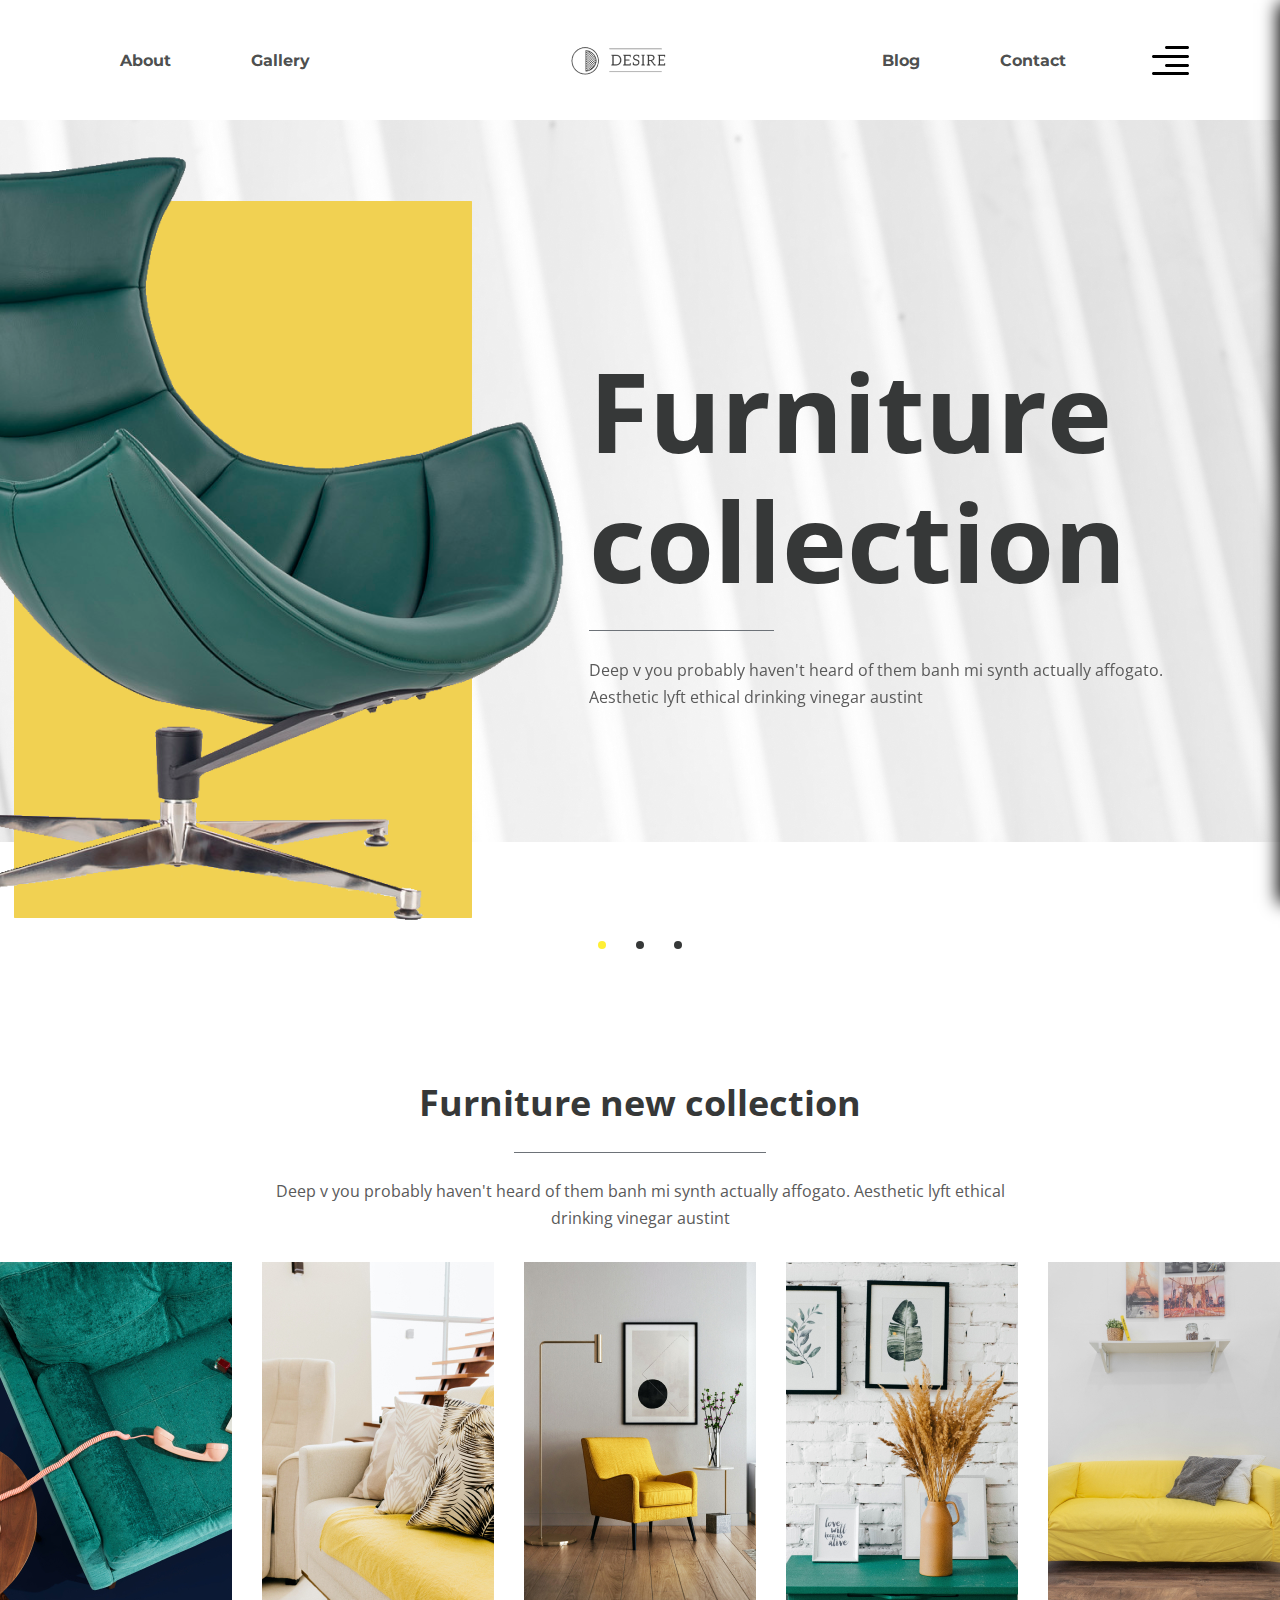
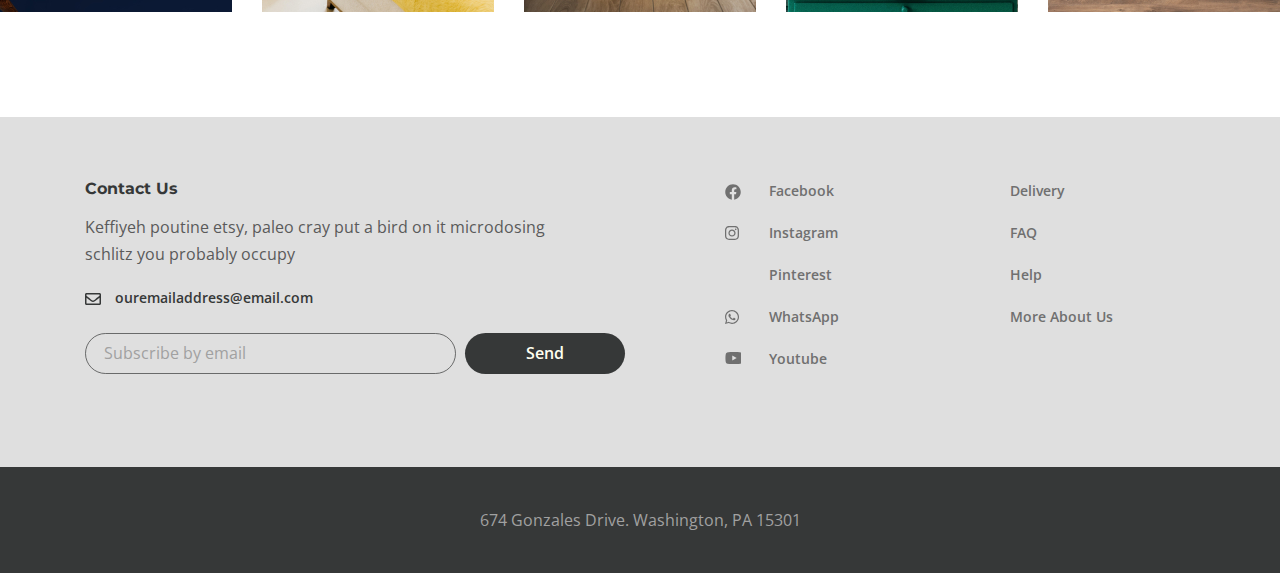
==== commit fca9b70d: "Закончил секцию Коллекцию" ====
--- a/app/index.html
+++ b/app/index.html
@@ -68,7 +68,6 @@
 
     <main class="main">
       <section class="top">
-        <!-- <div class="container"> -->
         <div class="top__inner">
           <div class="top__slider">
 
@@ -119,7 +118,80 @@
 
           </div>
         </div>
-        <!-- </div> -->
+      </section>
+
+      <section class="new-collection">
+        <div class="conteiner-fluid">
+          <h3 class="new-collection__title">
+            Furniture new collection
+          </h3>
+          <p class="new-collection__text">
+            Deep v you probably haven't heard of them banh mi synth actually affogato. Aesthetic lyft ethical drinking
+            vinegar austint
+          </p>
+          <div class="collection">
+            <a class="collection__item" href="#">
+              <img class="collection__image" src="images/content/collection-1.jpg" alt="image">
+              <div class="collection__info">
+                <h6 class="collection__info-title">
+                  Truffaut literally trust
+                </h6>
+                <p class="collection__info-text">
+                  Living room furntiture | Chair
+                </p>
+              </div>
+            </a>
+
+            <a class="collection__item" href="#">
+              <img class="collection__image" src="images/content/collection-2.jpg" alt="image">
+              <div class="collection__info">
+                <h6 class="collection__info-title">
+                  Truffaut literally trust
+                </h6>
+                <p class="collection__info-text">
+                  Living room furntiture | Chair
+                </p>
+              </div>
+            </a>
+
+            <a class="collection__item" href="#">
+              <img class="collection__image" src="images/content/collection-3.jpg" alt="image">
+              <div class="collection__info">
+                <h6 class="collection__info-title">
+                  Truffaut literally trust
+                </h6>
+                <p class="collection__info-text">
+                  Living room furntiture | Chair
+                </p>
+              </div>
+            </a>
+
+            <a class="collection__item" href="#">
+              <img class="collection__image" src="images/content/collection-4.jpg" alt="image">
+              <div class="collection__info">
+                <h6 class="collection__info-title">
+                  Truffaut literally trust
+                </h6>
+                <p class="collection__info-text">
+                  Living room furntiture | Chair
+                </p>
+              </div>
+            </a>
+
+            <a class="collection__item" href="#">
+              <img class="collection__image" src="images/content/collection-5.jpg" alt="image">
+              <div class="collection__info">
+                <h6 class="collection__info-title">
+                  Truffaut literally trust
+                </h6>
+                <p class="collection__info-text">
+                  Living room furntiture | Chair
+                </p>
+              </div>
+            </a>
+
+          </div>
+        </div>
       </section>
     </main>
     <footer class="footer">
--- a/app/css/style.min.css
+++ b/app/css/style.min.css
@@ -1 +1 @@
-.menu__list-link,.footer__info-title,.rightside-menu__title{font-family:'Montserrat', sans-serif;font-weight:700}html{-webkit-box-sizing:border-box;box-sizing:border-box}*,*::after,*::before{-webkit-box-sizing:inherit;box-sizing:inherit}ul[class],ol[class]{padding:0}body,h1,h2,h3,h4,h5,h6,p,ul,ol,li,figure,figcaption,blockquote,dl,dd{margin:0;font-size:inherit}ul[class]{list-style:none}img{max-width:100%;display:block}input,button,textarea,select{font:inherit}a{text-decoration:none}.slick-slider{position:relative;display:block;-webkit-box-sizing:border-box;box-sizing:border-box;-webkit-touch-callout:none;-webkit-user-select:none;-moz-user-select:none;-ms-user-select:none;user-select:none;-ms-touch-action:pan-y;touch-action:pan-y;-webkit-tap-highlight-color:transparent}.slick-list{position:relative;overflow:hidden;display:block;margin:0;padding:0}.slick-list:focus{outline:none}.slick-list.dragging{cursor:pointer;cursor:hand}.slick-slider .slick-track,.slick-slider .slick-list{-webkit-transform:translate3d(0, 0, 0);-ms-transform:translate3d(0, 0, 0);transform:translate3d(0, 0, 0)}.slick-track{position:relative;left:0;top:0;display:block;margin-left:auto;margin-right:auto}.slick-track:before,.slick-track:after{content:"";display:table}.slick-track:after{clear:both}.slick-loading .slick-track{visibility:hidden}.slick-slide{float:left;height:100%;min-height:1px;display:none}[dir="rtl"] .slick-slide{float:right}.slick-slide img{display:block}.slick-slide.slick-loading img{display:none}.slick-slide.dragging img{pointer-events:none}.slick-initialized .slick-slide{display:block}.slick-loading .slick-slide{visibility:hidden}.slick-vertical .slick-slide{display:block;height:auto;border:1px solid transparent}.slick-arrow.slick-hidden{display:none}html,body{height:100%}body{font-family:'Open Sans', sans-serif;font-weight:400;font-size:16px;line-height:27px;color:#5a5a5a;overflow-x:hidden;min-width:320px}.wrapper{display:-webkit-box;display:-ms-flexbox;display:flex;-webkit-box-orient:vertical;-webkit-box-direction:normal;-ms-flex-direction:column;flex-direction:column;min-height:100%}.main{-webkit-box-flex:1;-ms-flex:1 0 auto;flex:1 0 auto}.footer{-webkit-box-flex:0;-ms-flex:0 0 auto;flex:0 0 auto}.container{max-width:1140px;margin:0 auto;padding:0 15px}.slick-dots{display:-webkit-box;display:-ms-flexbox;display:flex;-webkit-box-pack:center;-ms-flex-pack:center;justify-content:center;-webkit-box-align:center;-ms-flex-align:center;align-items:center}.slick-dots li{margin:0 15px}.slick-dots li.slick-active button{background-color:#FFEF35;border:none}.slick-dots button{background-color:#363838;border:none;width:8px;height:8px;border-radius:50%;padding:0;font-size:0}.header__inner{display:-webkit-box;display:-ms-flexbox;display:flex;-webkit-box-pack:justify;-ms-flex-pack:justify;justify-content:space-between;-webkit-box-align:center;-ms-flex-align:center;align-items:center;height:120px}.header__btn{background-color:transparent;border:none;cursor:pointer}.logo{margin:0 auto}.menu{padding-right:35px}.menu__list{display:-webkit-box;display:-ms-flexbox;display:flex}.menu__list-item{padding-left:35px;padding-right:45px}.menu__list-link{color:rgba(54,56,56,0.9);font-size:16px;line-height:22px}.footer__content{color:#5a5a5a;background-color:#DFDFDF;padding:60px 0 80px}.footer__inner{display:-webkit-box;display:-ms-flexbox;display:flex;-webkit-box-pack:justify;-ms-flex-pack:justify;justify-content:space-between}.footer__info{width:540px}.footer__info-title{color:#363838;margin-bottom:14px;line-height:23px}.footer__info-text{margin-bottom:16px;max-width:475px}.footer__info-email{font-weight:600;font-size:14px;color:#363838;margin-bottom:22px;padding-left:30px;display:inline-block;position:relative}.footer__info-email::before{position:absolute;content:'';background-image:url(../images/envelope.svg);background-repeat:no-repeat;top:9px;left:0;width:16px;height:16px}.footer__form{display:-webkit-box;display:-ms-flexbox;display:flex}.footer__form-input{padding:6px 10px 6px 18px;border-radius:21px;background-color:transparent;border:1px solid rgba(54,56,56,0.7);width:100%}.footer__form-input::-webkit-input-placeholder{font-family:'Open Sans' , sans-serif;font-weight:400;font-style:16px;line-height:27px;color:#a1a1a1}.footer__form-input::-moz-placeholder{font-family:'Open Sans' , sans-serif;font-weight:400;font-style:16px;line-height:27px;color:#a1a1a1}.footer__form-input:-ms-input-placeholder{font-family:'Open Sans' , sans-serif;font-weight:400;font-style:16px;line-height:27px;color:#a1a1a1}.footer__form-input::-ms-input-placeholder{font-family:'Open Sans' , sans-serif;font-weight:400;font-style:16px;line-height:27px;color:#a1a1a1}.footer__form-input::placeholder{font-family:'Open Sans' , sans-serif;font-weight:400;font-style:16px;line-height:27px;color:#a1a1a1}.footer__form-button{background-color:#363838;border:none;color:#FFFFF0;border-radius:21px;font-weight:600;padding:6px 12px;min-width:160px;margin-left:9px;cursor:pointer}.footer__social{width:125px;margin-right:auto;margin-left:100px}.footer__social-item,.footer__menu-item{margin-bottom:15px;font-weight:600;font-size:14px;color:#707070}.footer__social-link,.footer__menu-link{color:#707070}.footer__social-link{padding-left:44px;position:relative}.footer__social-link::before{position:absolute;content:'';left:0;top:3px;width:16px;height:16px;background-repeat:no-repeat}.footer__social-link--facebook::before{background-image:url(../images/facebook.svg)}.footer__social-link--instagram::before{background-image:url(../images/instagram.svg)}.footer__social-link--pinterest::before{background-image:url(../images/pinterest.svg)}.footer__social-link--whatsapp::before{background-image:url(../images/whatsapp.svg)}.footer__social-link--youtube::before{background-image:url(../images/youtube.svg)}.footer__menu{margin-right:60px;width:125px}.footer__copyright{background-color:#363838;color:#a1a1a1;text-align:center;padding:42px 0px 41px;margin-bottom:14px;line-height:23px}.rightside-menu{position:absolute;right:0;top:0;bottom:0;max-width:694px;width:100%;background-color:#fff;padding-top:40px;-webkit-box-shadow:-2px 3px 17px 0px #000;box-shadow:-2px 3px 17px 0px #000;-webkit-transition:all 0.5s;-o-transition:all 0.5s;transition:all 0.5s}.rightside-menu.rightside-menu--close{-webkit-transform:translateX(100%);-ms-transform:translateX(100%);transform:translateX(100%)}.rightside-menu__close{background-color:transparent;border:none;padding:0;cursor:pointer;margin-left:50px;margin-bottom:60px}.rightside-menu__content{text-align:center;max-width:485px;margin:0 auto}.rightside-menu__logo{display:inline-block;margin-bottom:40px}.rightside-menu__title{color:#363838;font-size:36px;line-height:51px;position:relative;margin-bottom:17px;padding-bottom:17px}.rightside-menu__title::after{content:'';position:absolute;bottom:0;left:0;right:0px;max-width:252px;margin:0 auto;height:1px;background-color:#6D7278}.rightside-menu__text{margin-bottom:75px}.rightside-menu__image{max-width:485px}.top__inner{padding-bottom:70px;position:relative}.top__inner::after{content:'';background-image:url(../images/slider-bg.jpg);position:absolute;width:100%;height:722px;top:0;z-index:-1}.top__slider-item{display:-webkit-box !important;display:-ms-flexbox !important;display:flex !important;-webkit-box-pack:center;-ms-flex-pack:center;justify-content:center;-webkit-box-align:center;-ms-flex-align:center;align-items:center}.top__slider-img{margin-left:-14%;max-width:703px;min-height:815px;-o-object-fit:cover;object-fit:cover}.top__slider-info{max-width:645px;margin-left:19px}.top__slider-title{color:#363838;font-size:110px;line-height:130px;padding-bottom:26px;margin-bottom:26px;position:relative}.top__slider-title::after{content:'';position:absolute;bottom:0;left:0;width:185px;height:1px;background-color:#6D7278}.top__slider-text{max-width:585px;font-size:16px;line-height:27px;color:#5a5a5a}
+.menu__list-link,.footer__info-title,.rightside-menu__title{font-family:'Montserrat', sans-serif;font-weight:700}html{-webkit-box-sizing:border-box;box-sizing:border-box}*,*::after,*::before{-webkit-box-sizing:inherit;box-sizing:inherit}ul[class],ol[class]{padding:0}body,h1,h2,h3,h4,h5,h6,p,ul,ol,li,figure,figcaption,blockquote,dl,dd{margin:0;font-size:inherit}ul[class]{list-style:none}img{max-width:100%;display:block}input,button,textarea,select{font:inherit}a{text-decoration:none}.slick-slider{position:relative;display:block;-webkit-box-sizing:border-box;box-sizing:border-box;-webkit-touch-callout:none;-webkit-user-select:none;-moz-user-select:none;-ms-user-select:none;user-select:none;-ms-touch-action:pan-y;touch-action:pan-y;-webkit-tap-highlight-color:transparent}.slick-list{position:relative;overflow:hidden;display:block;margin:0;padding:0}.slick-list:focus{outline:none}.slick-list.dragging{cursor:pointer;cursor:hand}.slick-slider .slick-track,.slick-slider .slick-list{-webkit-transform:translate3d(0, 0, 0);-ms-transform:translate3d(0, 0, 0);transform:translate3d(0, 0, 0)}.slick-track{position:relative;left:0;top:0;display:block;margin-left:auto;margin-right:auto}.slick-track:before,.slick-track:after{content:"";display:table}.slick-track:after{clear:both}.slick-loading .slick-track{visibility:hidden}.slick-slide{float:left;height:100%;min-height:1px;display:none}[dir="rtl"] .slick-slide{float:right}.slick-slide img{display:block}.slick-slide.slick-loading img{display:none}.slick-slide.dragging img{pointer-events:none}.slick-initialized .slick-slide{display:block}.slick-loading .slick-slide{visibility:hidden}.slick-vertical .slick-slide{display:block;height:auto;border:1px solid transparent}.slick-arrow.slick-hidden{display:none}html,body{height:100%}body{font-family:'Open Sans', sans-serif;font-weight:400;font-size:16px;line-height:27px;color:#5a5a5a;overflow-x:hidden;min-width:320px}.wrapper{display:-webkit-box;display:-ms-flexbox;display:flex;-webkit-box-orient:vertical;-webkit-box-direction:normal;-ms-flex-direction:column;flex-direction:column;min-height:100%}.main{-webkit-box-flex:1;-ms-flex:1 0 auto;flex:1 0 auto}.footer{-webkit-box-flex:0;-ms-flex:0 0 auto;flex:0 0 auto}.container{max-width:1140px;margin:0 auto;padding:0 15px}.slick-dots{display:-webkit-box;display:-ms-flexbox;display:flex;-webkit-box-pack:center;-ms-flex-pack:center;justify-content:center;-webkit-box-align:center;-ms-flex-align:center;align-items:center}.slick-dots li{margin:0 15px}.slick-dots li.slick-active button{background-color:#FFEF35;border:none}.slick-dots button{background-color:#363838;border:none;width:8px;height:8px;border-radius:50%;padding:0;font-size:0}.header__inner{display:-webkit-box;display:-ms-flexbox;display:flex;-webkit-box-pack:justify;-ms-flex-pack:justify;justify-content:space-between;-webkit-box-align:center;-ms-flex-align:center;align-items:center;height:120px}.header__btn{background-color:transparent;border:none;cursor:pointer}.logo{margin:0 auto}.menu{padding-right:35px}.menu__list{display:-webkit-box;display:-ms-flexbox;display:flex}.menu__list-item{padding-left:35px;padding-right:45px}.menu__list-link{color:rgba(54,56,56,0.9);font-size:16px;line-height:22px}.footer__content{color:#5a5a5a;background-color:#DFDFDF;padding:60px 0 80px}.footer__inner{display:-webkit-box;display:-ms-flexbox;display:flex;-webkit-box-pack:justify;-ms-flex-pack:justify;justify-content:space-between}.footer__info{width:540px}.footer__info-title{color:#363838;margin-bottom:14px;line-height:23px}.footer__info-text{margin-bottom:16px;max-width:475px}.footer__info-email{font-weight:600;font-size:14px;color:#363838;margin-bottom:22px;padding-left:30px;display:inline-block;position:relative}.footer__info-email::before{position:absolute;content:'';background-image:url(../images/envelope.svg);background-repeat:no-repeat;top:9px;left:0;width:16px;height:16px}.footer__form{display:-webkit-box;display:-ms-flexbox;display:flex}.footer__form-input{padding:6px 10px 6px 18px;border-radius:21px;background-color:transparent;border:1px solid rgba(54,56,56,0.7);width:100%}.footer__form-input::-webkit-input-placeholder{font-family:'Open Sans' , sans-serif;font-weight:400;font-style:16px;line-height:27px;color:#a1a1a1}.footer__form-input::-moz-placeholder{font-family:'Open Sans' , sans-serif;font-weight:400;font-style:16px;line-height:27px;color:#a1a1a1}.footer__form-input:-ms-input-placeholder{font-family:'Open Sans' , sans-serif;font-weight:400;font-style:16px;line-height:27px;color:#a1a1a1}.footer__form-input::-ms-input-placeholder{font-family:'Open Sans' , sans-serif;font-weight:400;font-style:16px;line-height:27px;color:#a1a1a1}.footer__form-input::placeholder{font-family:'Open Sans' , sans-serif;font-weight:400;font-style:16px;line-height:27px;color:#a1a1a1}.footer__form-button{background-color:#363838;border:none;color:#FFFFF0;border-radius:21px;font-weight:600;padding:6px 12px;min-width:160px;margin-left:9px;cursor:pointer}.footer__social{width:125px;margin-right:auto;margin-left:100px}.footer__social-item,.footer__menu-item{margin-bottom:15px;font-weight:600;font-size:14px;color:#707070}.footer__social-link,.footer__menu-link{color:#707070}.footer__social-link{padding-left:44px;position:relative}.footer__social-link::before{position:absolute;content:'';left:0;top:3px;width:16px;height:16px;background-repeat:no-repeat}.footer__social-link--facebook::before{background-image:url(../images/facebook.svg)}.footer__social-link--instagram::before{background-image:url(../images/instagram.svg)}.footer__social-link--pinterest::before{background-image:url(../images/pinterest.svg)}.footer__social-link--whatsapp::before{background-image:url(../images/whatsapp.svg)}.footer__social-link--youtube::before{background-image:url(../images/youtube.svg)}.footer__menu{margin-right:60px;width:125px}.footer__copyright{background-color:#363838;color:#a1a1a1;text-align:center;padding:42px 0px 41px;margin-bottom:14px;line-height:23px}.rightside-menu{position:absolute;right:0;top:0;bottom:0;max-width:694px;width:100%;background-color:#fff;padding-top:40px;-webkit-box-shadow:-2px 3px 17px 0px #000;box-shadow:-2px 3px 17px 0px #000;-webkit-transition:all 0.5s;-o-transition:all 0.5s;transition:all 0.5s}.rightside-menu.rightside-menu--close{-webkit-transform:translateX(100%);-ms-transform:translateX(100%);transform:translateX(100%)}.rightside-menu__close{background-color:transparent;border:none;padding:0;cursor:pointer;margin-left:50px;margin-bottom:60px}.rightside-menu__content{text-align:center;max-width:485px;margin:0 auto}.rightside-menu__logo{display:inline-block;margin-bottom:40px}.rightside-menu__title{color:#363838;font-size:36px;line-height:51px;position:relative;margin-bottom:17px;padding-bottom:17px}.rightside-menu__title::after{content:'';position:absolute;bottom:0;left:0;right:0px;max-width:252px;margin:0 auto;height:1px;background-color:#6D7278}.rightside-menu__text{margin-bottom:75px}.rightside-menu__image{max-width:485px}.top__inner{padding-bottom:70px;position:relative}.top__inner::after{content:'';background-image:url(../images/slider-bg.jpg);position:absolute;width:100%;height:722px;top:0;z-index:-1}.top__slider-item{display:-webkit-box !important;display:-ms-flexbox !important;display:flex !important;-webkit-box-pack:center;-ms-flex-pack:center;justify-content:center;-webkit-box-align:center;-ms-flex-align:center;align-items:center}.top__slider-img{margin-left:-14%;max-width:703px;min-height:815px;-o-object-fit:cover;object-fit:cover}.top__slider-info{max-width:645px;margin-left:19px}.top__slider-title{color:#363838;font-size:110px;line-height:130px;padding-bottom:26px;margin-bottom:26px;position:relative}.top__slider-title::after{content:'';position:absolute;bottom:0;left:0;width:185px;height:1px;background-color:#6D7278}.top__slider-text{max-width:585px;font-size:16px;line-height:27px;color:#5a5a5a}.new-collection{text-align:center;padding:45px 0 105px}.new-collection__title{color:#363838;font-size:36px;line-height:51px;position:relative;margin-bottom:25px;padding-bottom:25px}.new-collection__title::after{content:'';position:absolute;max-width:252px;height:1px;bottom:0;left:0;right:0;margin:0 auto;background-color:#6D7278}.new-collection__text{max-width:730px;margin:0 auto 30px}.collection{display:-ms-grid;display:grid;-ms-grid-columns:(1fr)[5];grid-template-columns:repeat(5, 1fr);grid-gap:30px}.collection__item{position:relative}.collection__item:hover .collection__info{opacity:1}.collection__image{min-height:350px;-o-object-fit:cover;object-fit:cover}.collection__info{position:absolute;top:0;left:0;right:0;bottom:0;background-color:rgba(255,255,255,0.7);padding:10px;display:-webkit-box;display:-ms-flexbox;display:flex;-webkit-box-orient:vertical;-webkit-box-direction:normal;-ms-flex-direction:column;flex-direction:column;-webkit-box-align:center;-ms-flex-align:center;align-items:center;-webkit-box-pack:center;-ms-flex-pack:center;justify-content:center;opacity:0;-webkit-transition:all .5s;-o-transition:all .5s;transition:all .5s}.collection__info-title{font-size:20px;line-height:25px;color:#363838;padding-bottom:19px;margin-bottom:19px;position:relative}.collection__info-title::after{content:'';position:absolute;height:1px;background-color:#6D7278;width:80%;left:0;right:0;bottom:0;margin:0 auto}.collection__info-title__info-title{font-weight:600;font-size:14px;color:#707070}
